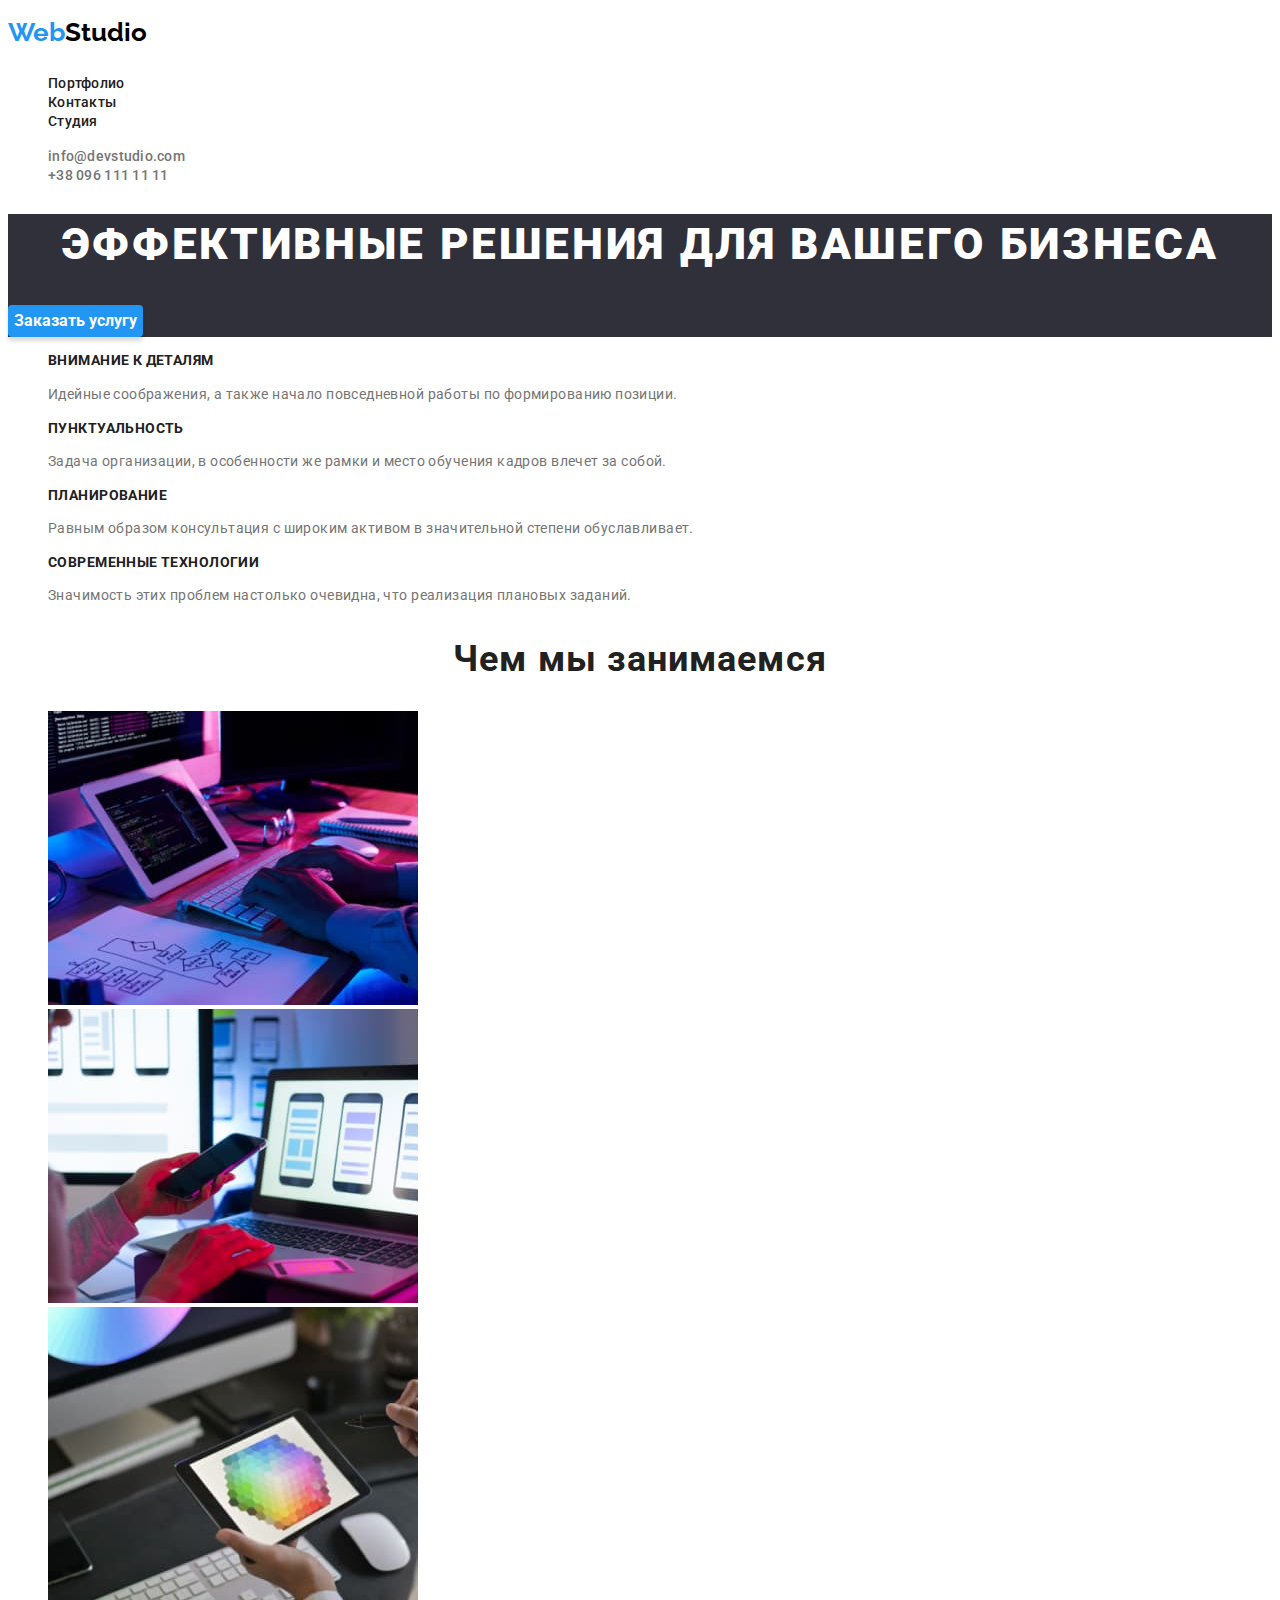
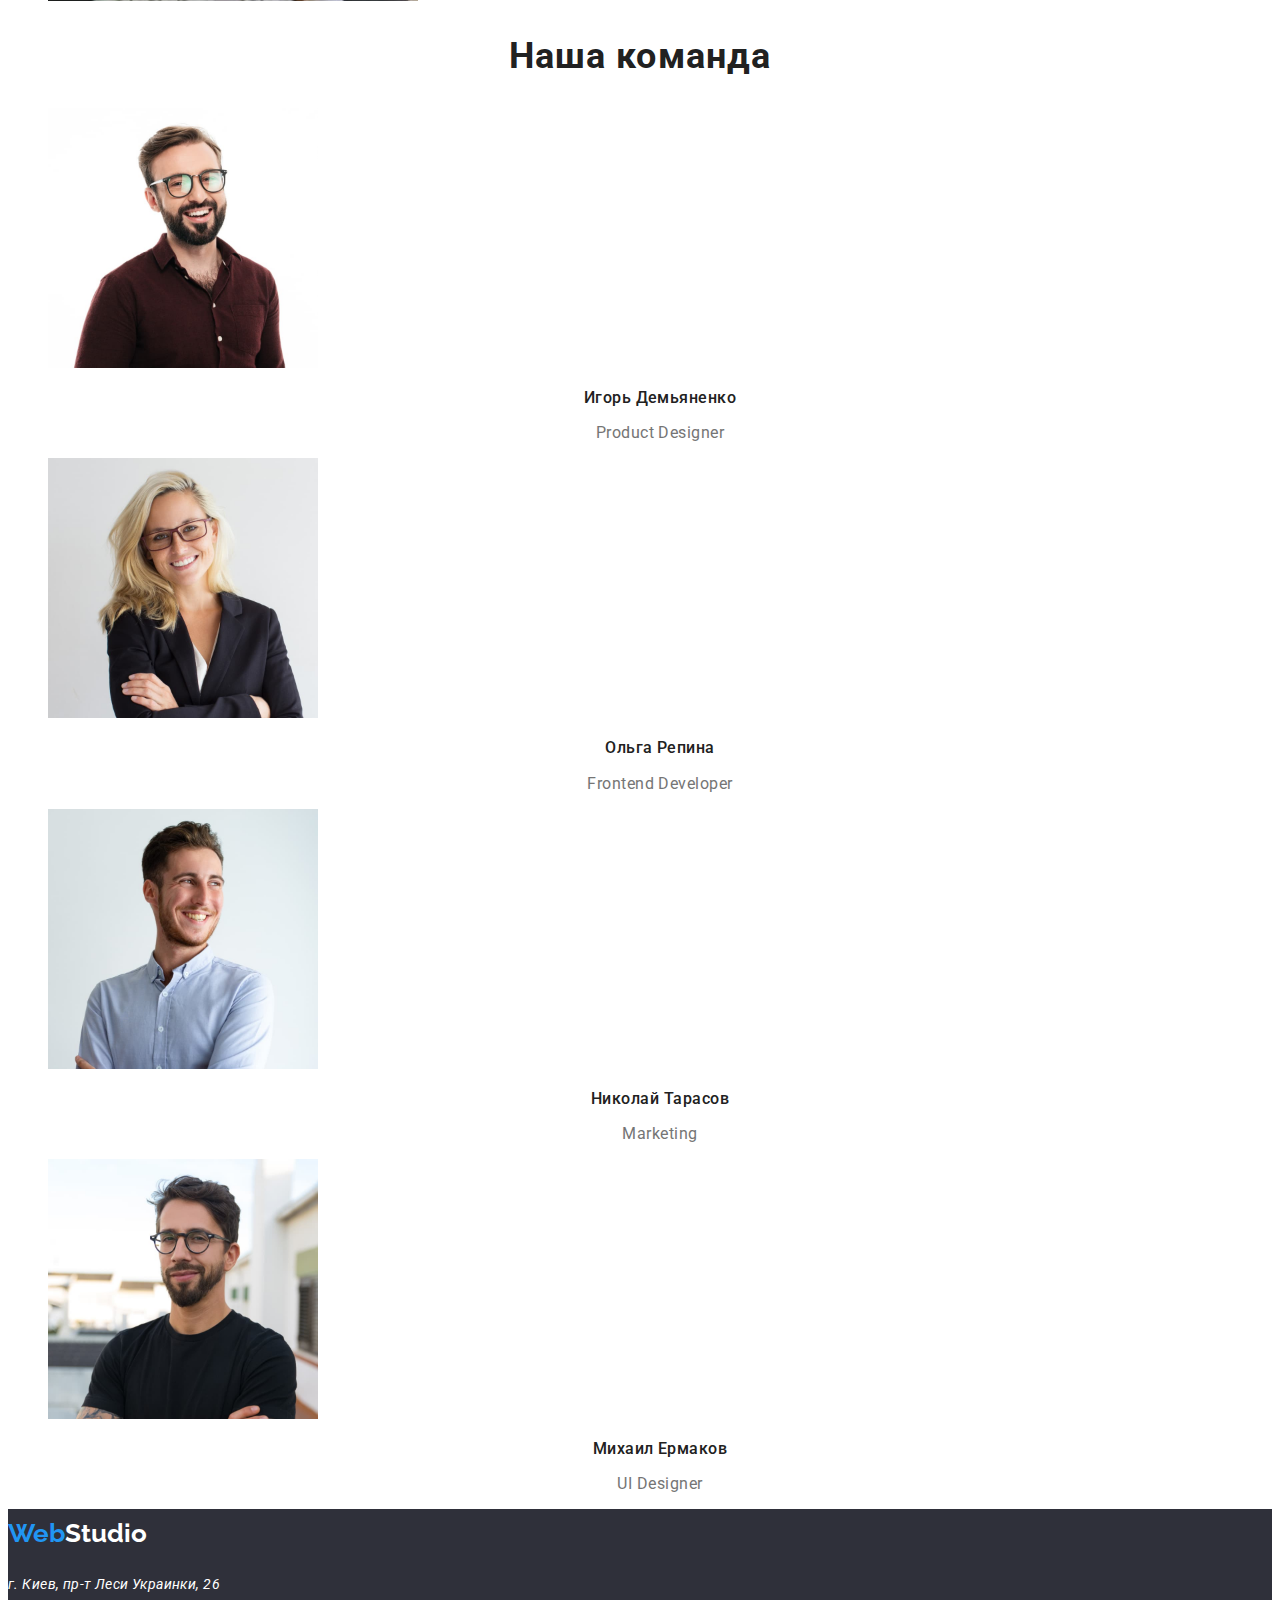
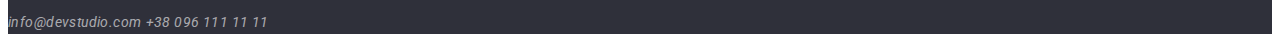
==== index.html @ 04c3c720 "add portfolio and style files" ====
<!DOCTYPE html>
<html lang="en">
  <head>
    <meta charset="UTF-8" />
    <meta http-equiv="X-UA-Compatible" content="IE=edge" />
    <meta name="viewport" content="width=<device-width>, initial-scale=1.0" />
    <title>WebStudio</title>
    <link rel="preconnect" href="https://fonts.googleapis.com" />
    <link rel="preconnect" href="https://fonts.gstatic.com" crossorigin />
    <link
      href="https://fonts.googleapis.com/css2?family=Raleway:wght@700&family=Roboto:wght@400;500;700;900&display=swap"
      rel="stylesheet"
    />

    <link rel="stylesheet" href="./css/styles.css" />
  </head>
  <body>
    <header>
      <nav>
        <a href="./index.html" class="logo"><span class="web-blue">Web</span>Studio</a>
        <ul class="list"">
          <li><a href="./portfolio.html" class="nav-link">Портфолио</a></li>
          <li><a href="@" class="nav-link">Контакты</a></li>
          <li><a href="./index.html" class="nav-link">Студия</a></li>
        </ul>
      </nav>
      <ul class="list">
        <li><a href="mailto:info@devstudio.com" class="contacts">info@devstudio.com</a></li>
        <li><a href="tel:+380961111111" class="contacts">+38 096 111 11 11</a></li>
      </ul>
    </header>

    <main>
      <section class="container-title">
        <h1 class="title">Эффективные решения для вашего бизнеса</h1>
        <button type="button" class="order-buttom">Заказать услугу</button>
      </section>

      <section class="main-benefits">
        <ul class="benefits list">
          <li>
            <h3 class="benefits-title">Внимание к деталям</h3>
            <p class="benefits-descr">
              Идейные соображения, а также начало повседневной работы по формированию позиции.
            </p>
          </li>
          <li>
            <h3 class="benefits-title">Пунктуальность</h3>
            <p class="benefits-descr">
              Задача организации, в особенности же рамки и место обучения кадров влечет за собой.
            </p>
          </li>
          <li>
            <h3 class="benefits-title">Планирование</h3>
            <p class="benefits-descr">
              Равным образом консультация с широким активом в значительной степени обуславливает.
            </p>
          </li>
          <li>
            <h3 class="benefits-title">Современные технологии</h3>
            <p class="benefits-descr">
              Значимость этих проблем настолько очевидна, что реализация плановых заданий.
            </p>
          </li>
        </ul>
      </section>

      <section class="business">
        <h2 class="business-title">Чем мы занимаемся</h2>
        <ul class="list">
          <li>
            <img
              src="./images/box1.jpg"
              alt="desktop"
              class="business-img"
              width="370"
              height="294"
            />
          </li>
          <li>
            <img
              src="./images/box2.jpg"
              alt="laptop"
              class="business-img"
              width="370"
              height="294"
            />
          </li>
          <li>
            <img
              src="./images/box3.jpg"
              alt="tablet"
              class="business-img"
              width="370"
              height="294"
            />
          </li>
        </ul>
      </section>

      <section>
        <h2 class="our-team-title">Наша команда</h2>
        <ul class="list">
          <li>
            <img src="./images/igor_dem.jpg" alt="Игорь Демьяненко" width="270" height="260" />
            <h3 class="name">Игорь Демьяненко</h3>
            <p class="profession">Product Designer</p>
          </li>
          <li>
            <img src="./images/olga_repina.jpg" alt="Ольга Репина" width="270" height="260" />
            <h3 class="name">Ольга Репина</h3>
            <p class="profession">Frontend Developer</p>
          </li>
          <li>
            <img
              src="./images/nikolay_tarasov.jpg"
              alt="Николай Тарасов"
              width="270"
              height="260"
            />
            <h3 class="name">Николай Тарасов</h3>
            <p class="profession">Marketing</p>
          </li>
          <li></li>
          <li>
            <img src="./images/mikhail_ermakov.jpg" alt="Михаил Ермаков" width="270" height="260" />
            <h3 class="name">Михаил Ермаков</h3>
            <p class="profession">UI Designer</p>
          </li>
        </ul>
      </section>
    </main>

    <footer>
      <div class="footer">
        <a href="./index.html" class="logo-footer"><span class="web-blue">Web</span>Studio</a>
        <address>
          <p class="address">г. Киев, пр-т Леси Украинки, 26</p>
          <a href="mailto:info@devstudio.com" class="email">info@devstudio.com</a>
          <a href="tel:+380961111111" class="number">+38 096 111 11 11</a>
        </address>
      </div>
    </footer>
  </body>
</html>
---- css/styles.css ----
body {
  font-family: 'Roboto';
  color: #757575;
}

/* ПАЛИТРА: */
/* Черный лого color: #000000;*/
/* Черный текст color: #212121;*/
/* белый color: #ffffff; */
/* Голубой color: #2196f3;*/
/* Серый color: #757575;*/
/* background: #2f303a; */

.logo {
  font-family: 'Raleway';
  font-style: normal;
  font-weight: 700;
  font-size: 26px;
  line-height: 1, 9;
  color: #000000;
  text-decoration: none;
}

.web-blue {
  font-family: 'Raleway';
  font-style: normal;
  font-weight: 700;
  font-size: 26px;
  line-height: 1.9;
  color: #2196f3;
}

.list {
  list-style: none;
}
.nav-link {
  font-weight: 500;
  font-size: 14px;
  line-height: 1.1;
  letter-spacing: 0.02em;
  color: #212121;
  text-decoration: none;
}

.nav-link:hover {
  color: #2196f3;
}

.nav-link:focus {
  color: #2196f3;
}

.contacts {
  font-weight: 500;
  font-size: 14px;
  line-height: 1.1;
  letter-spacing: 0.02em;
  text-decoration: none;
  color: #757575;
}
.contacts:hover {
  color: #2196f3;
}

.contacts:focus {
  color: #2196f3;
}

.container-title {
  background: #2f303a;
}

.title {
  font-weight: 900;
  font-size: 44px;
  line-height: 1.4;
  text-align: center;
  letter-spacing: 0.06em;
  text-transform: uppercase;
  color: #ffffff;
}

.order-buttom {
  background: #2196f3;
  box-shadow: 0px 4px 4px rgba(0, 0, 0, 0.15);
  border-radius: 4px;
  border: none;
  font-family: 'Roboto';
  font-style: normal;
  font-weight: 700;
  font-size: 16px;
  line-height: 1.9;
  color: #ffffff;
  cursor: pointer;
}

.benefits-title {
  font-weight: 700;
  font-size: 14px;
  line-height: 1.1;
  letter-spacing: 0.03em;
  text-transform: uppercase;
  color: #212121;
}
.benefits-descr {
  font-size: 14px;
  line-height: 1.7;
  letter-spacing: 0.03em;
}

.business-title {
  font-weight: 700;
  font-size: 36px;
  line-height: 1.2;
  text-align: center;
  letter-spacing: 0.03em;
  color: #212121;
}

.our-team-title {
  font-weight: 700;
  font-size: 36px;
  line-height: 1.2;
  text-align: center;
  letter-spacing: 0.03em;
  color: #212121;
}

.name {
  font-weight: 500;
  font-size: 16px;
  line-height: 1.2;
  text-align: center;
  letter-spacing: 0.03em;
  color: #212121;
}

.profession {
  font-size: 16px;
  line-height: 1.2;
  text-align: center;
  letter-spacing: 0.03em;
}

.address {
  font-size: 14px;
  line-height: 1.7;
  letter-spacing: 0.03em;
  color: #ffffff;
}

.email {
  font-size: 14px;
  line-height: 1.7;
  letter-spacing: 0.03em;
  color: rgba(255, 255, 255, 0.6);
  text-decoration: none;
}

.number {
  font-size: 14px;
  line-height: 1.7;
  letter-spacing: 0.03em;
  color: rgba(255, 255, 255, 0.6);
  text-decoration: none;
}

footer {
  background: #2f303a;
}

.logo-footer {
  font-family: 'Raleway';
  font-style: normal;
  font-weight: 700;
  font-size: 26px;
  line-height: 1.2;
  color: #ffffff;
  text-decoration: none;
}

.menu-batton {
  font-family: 'Roboto';
  width: 128px;
  height: 38px;
  left: 576px;
  top: 174px;
  background: #f5f4fa;
  border-radius: 4px;
  font-weight: 500;
  font-size: 16px;
  line-height: 1.6;
  text-align: center;
  letter-spacing: 0.03em;
  color: #212121;
  border: none;
  cursor: pointer;
}

.menu-batton:hover {
  background: #2196f3;
  color: #ffffff;
}
.menu-batton:focus {
  background: #2196f3;
  color: #ffffff;
}
.portfolio-title {
  font-weight: 700;
  font-size: 18px;
  line-height: 2;
  letter-spacing: 0.06em;
  color: #212121;
}

.portfolio-descr {
  font-size: 16px;
  line-height: 1.9;
  letter-spacing: 0.03em;
}

.visually-hidden {
  position: absolute;
  width: 1px;
  height: 1px;
  margin: -1px;
  border: 0;
  padding: 0;
  white-space: nowrap;
  clip-path: inset(100%);
  clip: rect(0 0 0 0);
  overflow: hidden;
}
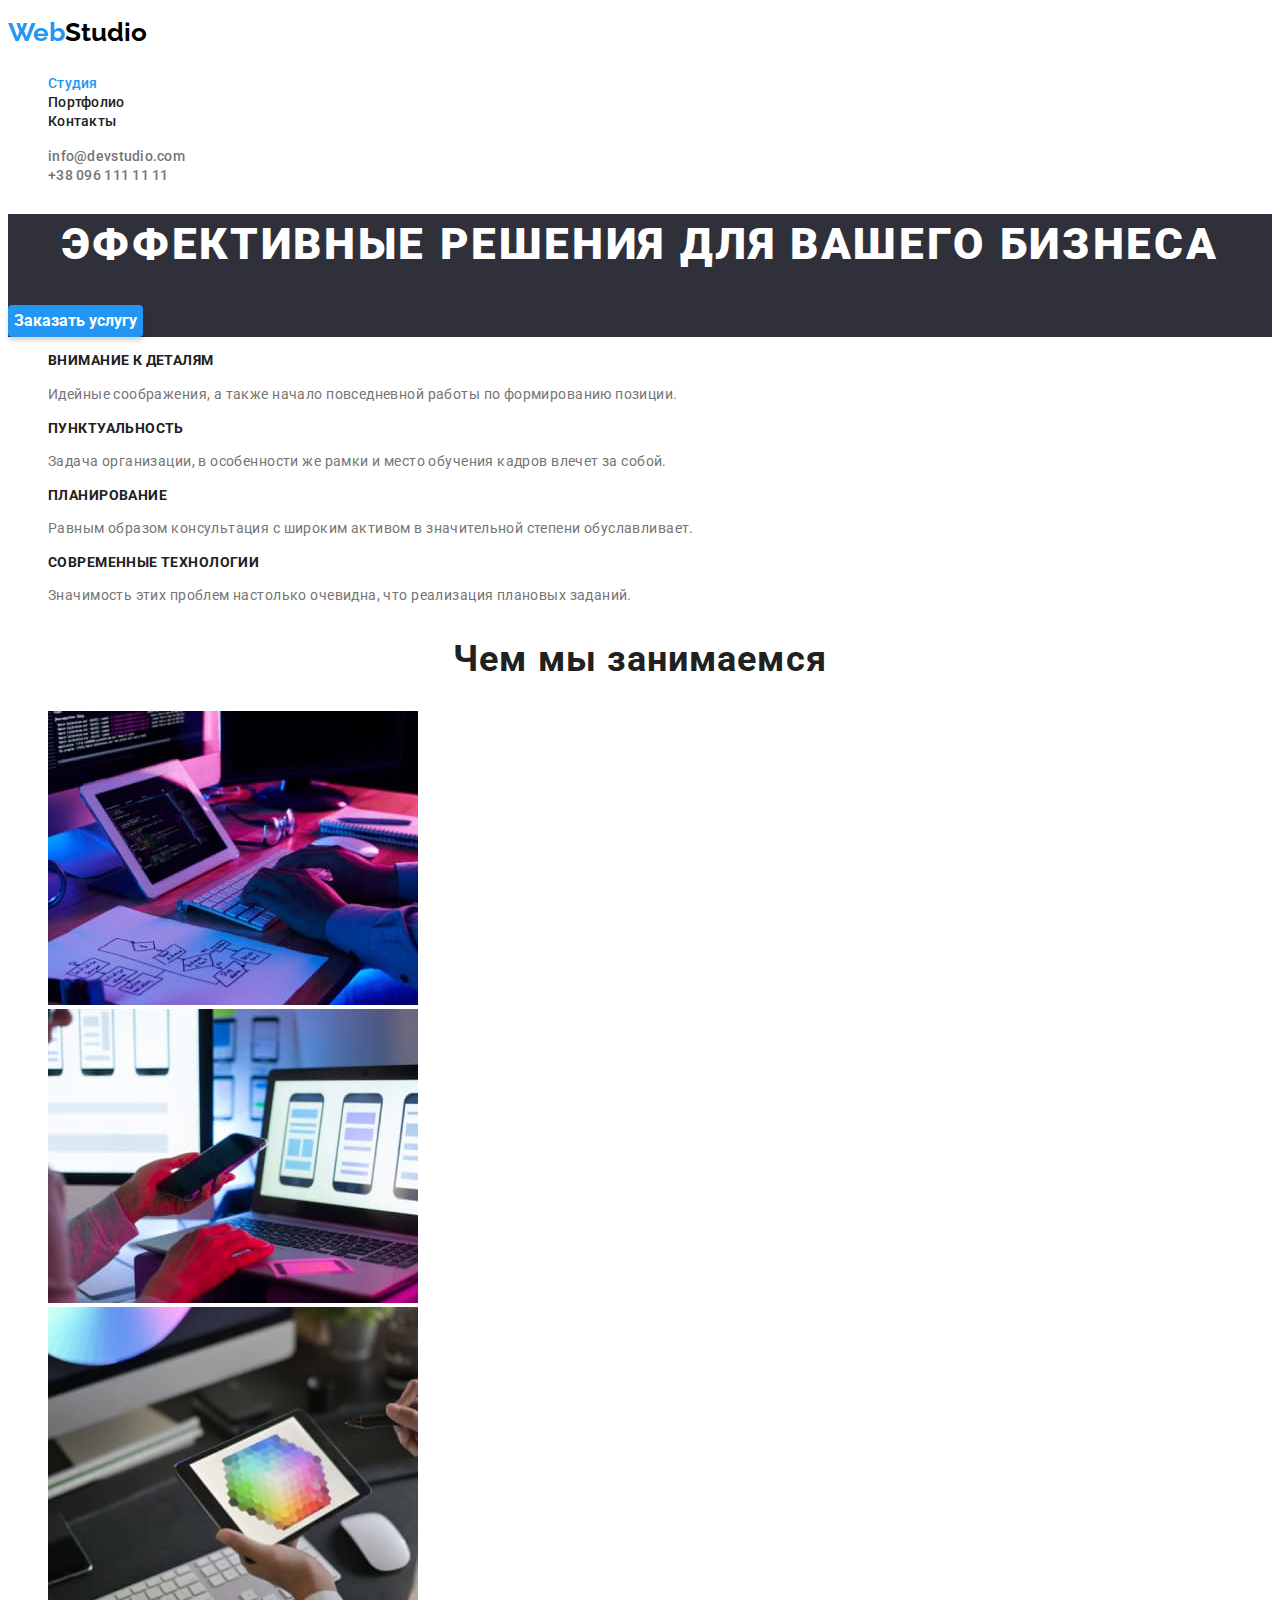
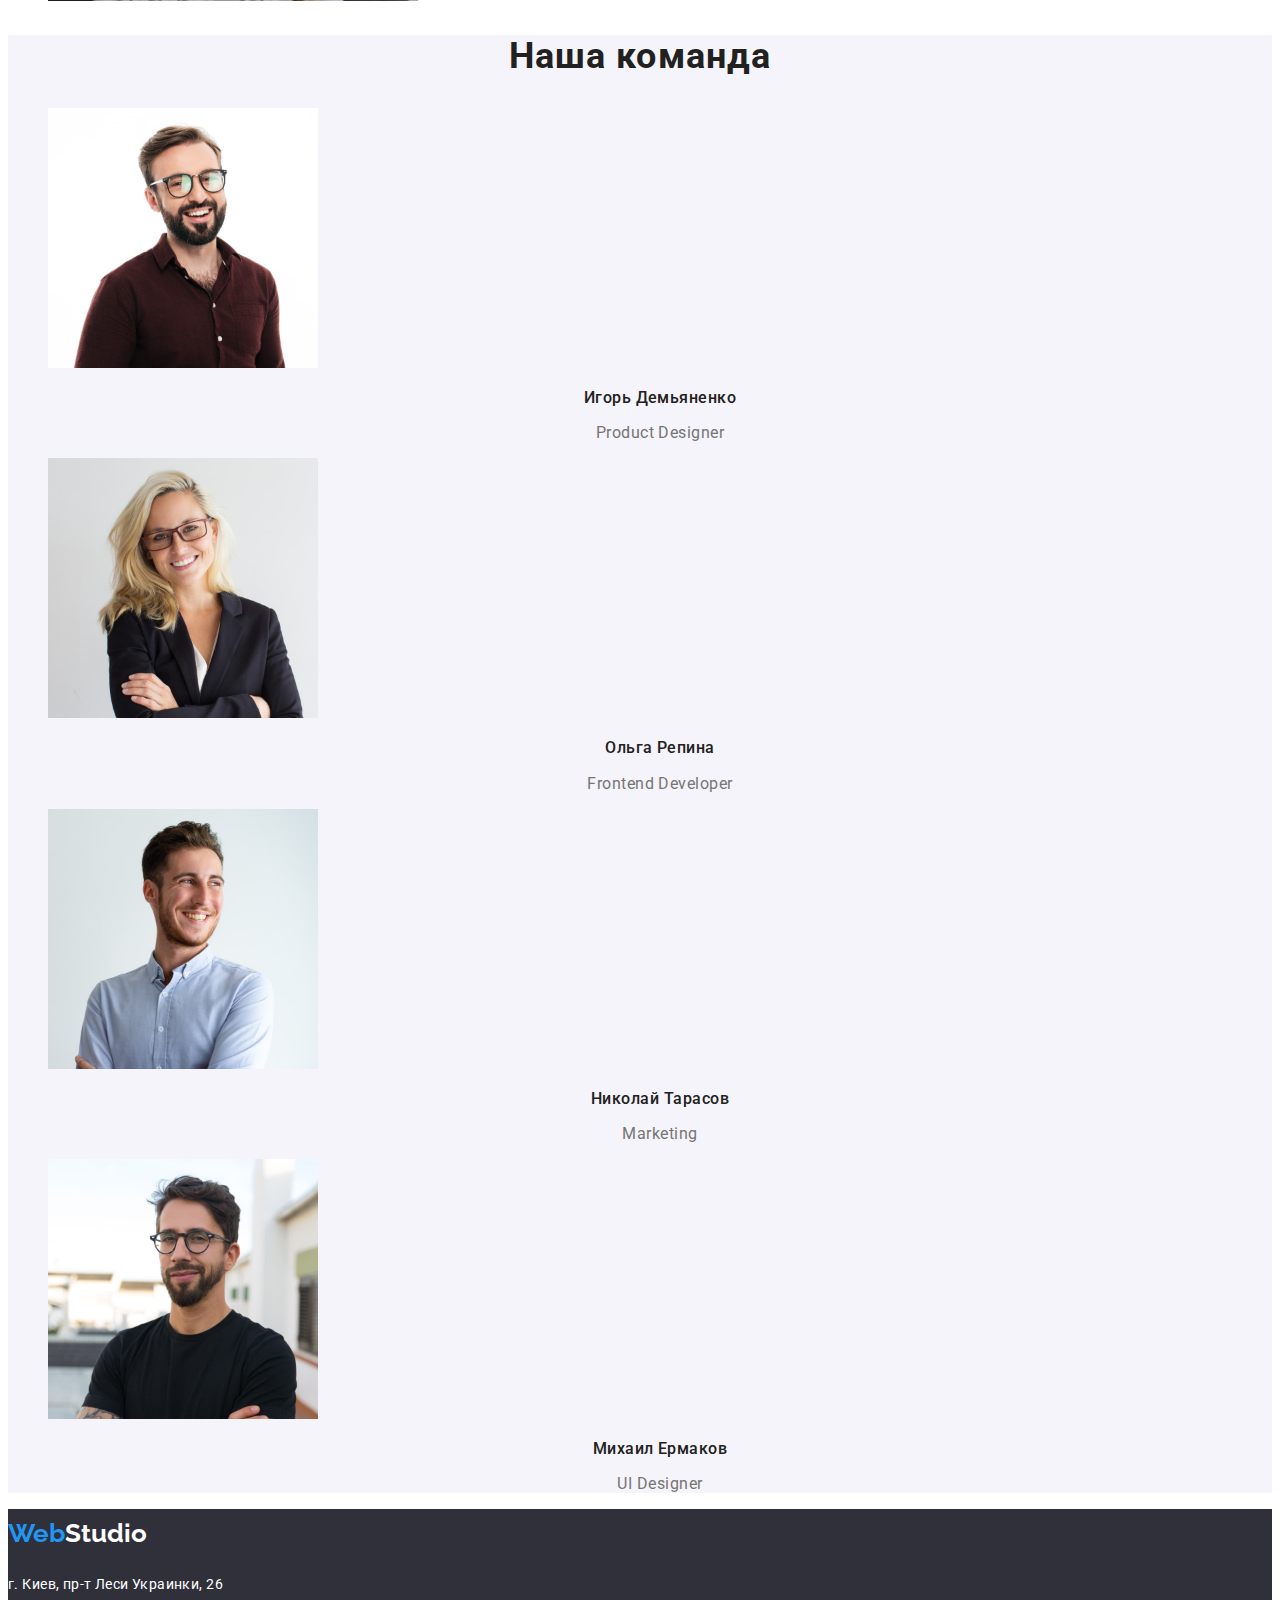
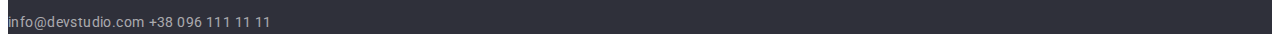
==== commit afbc50e5: "added edits" ====
--- a/index.html
+++ b/index.html
@@ -18,10 +18,10 @@
     <header>
       <nav>
         <a href="./index.html" class="logo"><span class="web-blue">Web</span>Studio</a>
-        <ul class="list"">
+        <ul class="list">
+          <li><a href="./index.html" class="nav-link active">Студия</a></li>
           <li><a href="./portfolio.html" class="nav-link">Портфолио</a></li>
           <li><a href="@" class="nav-link">Контакты</a></li>
-          <li><a href="./index.html" class="nav-link">Студия</a></li>
         </ul>
       </nav>
       <ul class="list">
@@ -98,7 +98,7 @@
         </ul>
       </section>
 
-      <section>
+      <section class="team">
         <h2 class="our-team-title">Наша команда</h2>
         <ul class="list">
           <li>
--- a/css/styles.css
+++ b/css/styles.css
@@ -45,8 +45,11 @@
 .nav-link:hover {
   color: #2196f3;
 }
-
 .nav-link:focus {
+  color: #2196f3;
+}
+
+.active {
   color: #2196f3;
 }
 
@@ -94,6 +97,14 @@
   cursor: pointer;
 }
 
+.order-buttom:hover {
+  background: #188ce8;
+}
+
+.order-buttom:focus {
+  background: #188ce8;
+}
+
 .benefits-title {
   font-weight: 700;
   font-size: 14px;
@@ -117,6 +128,9 @@
   color: #212121;
 }
 
+.team {
+  background: #f5f4fa;
+}
 .our-team-title {
   font-weight: 700;
   font-size: 36px;
@@ -146,6 +160,7 @@
   font-size: 14px;
   line-height: 1.7;
   letter-spacing: 0.03em;
+  font-style: normal;
   color: #ffffff;
 }
 
@@ -153,6 +168,7 @@
   font-size: 14px;
   line-height: 1.7;
   letter-spacing: 0.03em;
+  font-style: normal;
   color: rgba(255, 255, 255, 0.6);
   text-decoration: none;
 }
@@ -161,6 +177,7 @@
   font-size: 14px;
   line-height: 1.7;
   letter-spacing: 0.03em;
+  font-style: normal;
   color: rgba(255, 255, 255, 0.6);
   text-decoration: none;
 }
@@ -205,18 +222,24 @@
   background: #2196f3;
   color: #ffffff;
 }
+.menu-batton:active {
+  color: #2196f3;
+}
 .portfolio-title {
   font-weight: 700;
   font-size: 18px;
   line-height: 2;
   letter-spacing: 0.06em;
   color: #212121;
+  text-decoration: none;
 }
 
 .portfolio-descr {
   font-size: 16px;
   line-height: 1.9;
   letter-spacing: 0.03em;
+  text-decoration: none;
+  color: #757575;
 }
 
 .visually-hidden {
